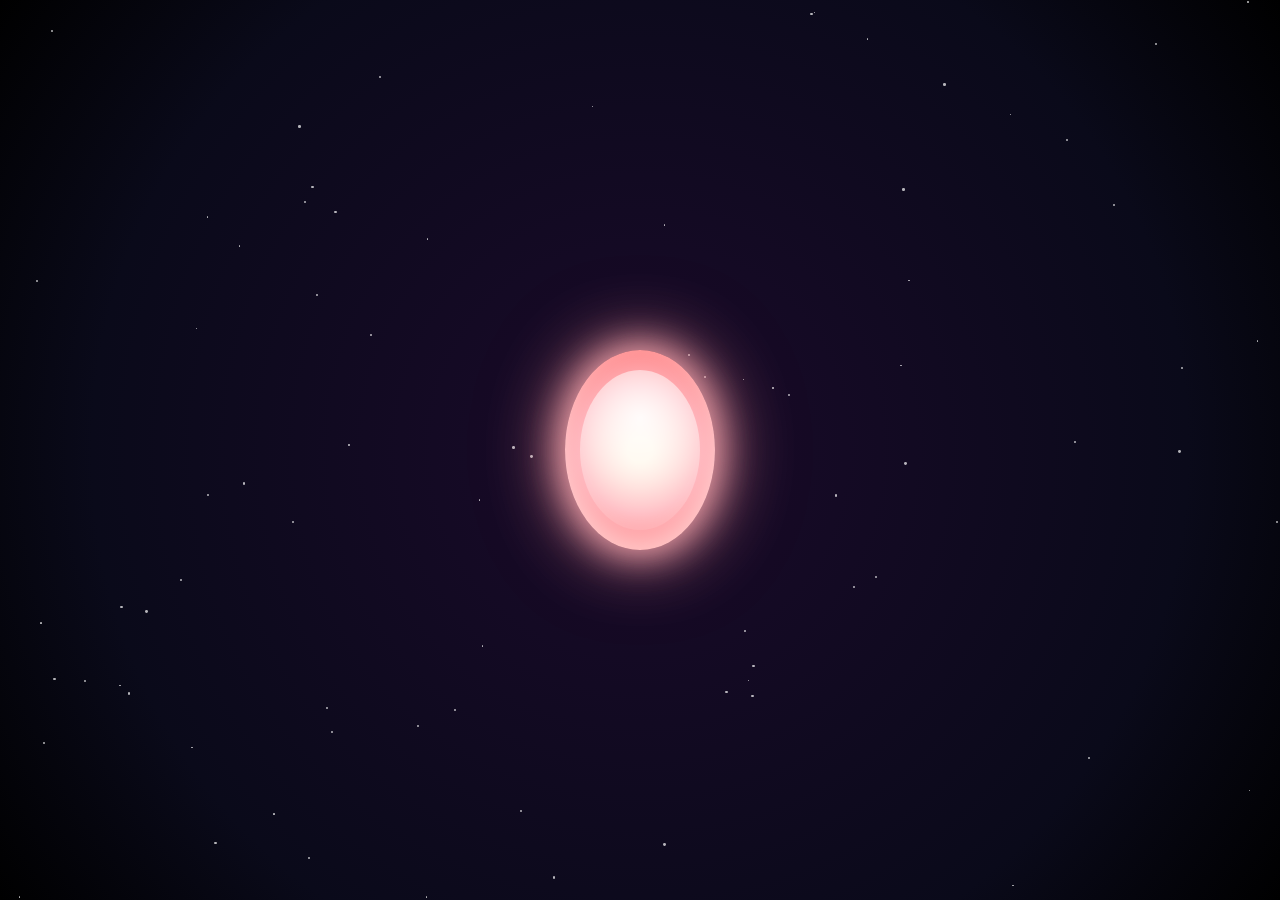
==== index.html @ 89af6be8 "Update index.html" ====
<!DOCTYPE html>
<html lang="en">
<head>
    <meta charset="UTF-8">
    <meta name="viewport" content="width=device-width, initial-scale=1.0, maximum-scale=1.0, user-scalable=no">
    <title>Ethereal Celestial Dragon Egg</title>
    <style>
        body {
            margin: 0;
            height: 100vh;
            display: flex;
            justify-content: center;
            align-items: center;
            background: radial-gradient(circle at center, #1a0a2a 0%, #0a0a1a 70%, #000 100%);
            overflow: hidden;
            cursor: default;
            position: relative;
        }

        .nebula {
            position: absolute;
            width: 100%;
            height: 100%;
            background: url('data:image/svg+xml,<svg xmlns="http://www.w3.org/2000/svg"><filter id="noise"><feTurbulence type="fractalNoise" baseFrequency="0.65" numOctaves="3" stitchTiles="stitch"/></filter><rect width="100%" height="100%" filter="url(#noise)" opacity="0.1"/></svg>');
            mix-blend-mode: overlay;
            pointer-events: none;
        }

        .particle {
            position: absolute;
            background: rgba(255, 255, 255, 0.7);
            border-radius: 50%;
            pointer-events: none;
            animation: twinkle 4s infinite ease-in-out;
        }

        @keyframes twinkle {
            0%, 100% { opacity: 0.2; transform: scale(0.5); }
            50% { opacity: 0.8; transform: scale(1); }
        }

        .celestial-egg {
            width: clamp(100px, 20vw, 150px);
            height: clamp(133px, 26.6vw, 200px);
            background: radial-gradient(circle at center, #fff3e0 10%, #ffb3ba 50%, #ff8080 90%);
            border-radius: 50%;
            box-shadow: 0 0 40px rgba(255, 179, 186, 0.8),
                        0 0 80px rgba(255, 128, 128, 0.5),
                        inset 0 -10px 20px rgba(255, 255, 255, 0.5);
            position: absolute;
            transform: translate(-50%, -50%);
            transition: all 0.3s cubic-bezier(0.25, 0.46, 0.45, 0.94);
            cursor: grab;
            filter: drop-shadow(0 0 15px rgba(255, 179, 186, 0.6));
            z-index: 1;
        }

        .celestial-egg::before {
            content: '';
            position: absolute;
            top: 10%;
            left: 10%;
            right: 10%;
            bottom: 10%;
            background: radial-gradient(circle at 50% 30%, 
                rgba(255, 255, 255, 0.9) 0%,
                rgba(255, 255, 255, 0.3) 60%,
                transparent 100%);
            border-radius: 50%;
            mix-blend-mode: screen;
        }

        .celestial-egg:active {
            cursor: grabbing;
        }

        .celestial-egg.glow {
            animation: pulse-glow 1.5s ease-in-out infinite;
        }

        @keyframes pulse-glow {
            0%, 100% { box-shadow: 0 0 40px rgba(255, 179, 186, 0.8), 0 0 80px rgba(255, 128, 128, 0.5); }
            50% { box-shadow: 0 0 60px rgba(255, 179, 186, 1), 0 0 120px rgba(255, 128, 128, 0.7); }
        }
    </style>
</head>
<body>
    <div class="nebula"></div>
    <div class="celestial-egg" id="egg"></div>

    <script>
        const egg = document.getElementById('egg');
        let isDragging = false;
        let spinVelocity = 0;
        let rotateX = 0;
        let rotateZ = 0;
        let posX = window.innerWidth / 2;
        let posY = window.innerHeight / 2;
        let velX = 0;
        let velY = 0;
        let lastFrameTime = performance.now();

        // Web Audio API setup
        const audioContext = new (window.AudioContext || window.webkitAudioContext)();
        let dragOscillator = null;
        let dragGainNode = null;

        // Create cosmic particles
        for (let i = 0; i < 80; i++) {
            const particle = document.createElement('div');
            particle.className = 'particle';
            const size = Math.random() * 2 + 1;
            Object.assign(particle.style, {
                width: `${size}px`,
                height: `${size}px`,
                left: `${Math.random() * 100}%`,
                top: `${Math.random() * 100}%`,
                animationDelay: `${Math.random() * 4}s`
            });
            document.body.appendChild(particle);
        }

        function animate() {
            const now = performance.now();
            const deltaTime = Math.min((now - lastFrameTime) / 1000, 0.1);
            lastFrameTime = now;

            if (!isDragging) {
                spinVelocity *= 0.95;
                velX *= 0.9;
                velY *= 0.9;
                posX = Math.max(50, Math.min(window.innerWidth - 50, posX + velX));
                posY = Math.max(66, Math.min(window.innerHeight - 66, posY + velY));
                if (Math.abs(spinVelocity) < 0.1) spinVelocity = 0;
                rotateZ += spinVelocity * deltaTime * 60;
            }

            egg.style.left = `${posX}px`;
            egg.style.top = `${posY}px`;
            egg.style.transform = `translate(-50%, -50%) rotateZ(${rotateZ}deg) rotateX(${rotateX}deg)`;
            requestAnimationFrame(animate);
        }
        animate();

        let lastMouseX, lastMouseY, startX, startY, initialPosX, initialPosY;

        function playTapSound() {
            const oscillator = audioContext.createOscillator();
            const gainNode = audioContext.createGain();
            oscillator.type = 'sine';
            oscillator.frequency.setValueAtTime(800, audioContext.currentTime);
            gainNode.gain.setValueAtTime(0.3, audioContext.currentTime);
            gainNode.gain.exponentialRampToValueAtTime(0.001, audioContext.currentTime + 0.2);
            oscillator.connect(gainNode);
            gainNode.connect(audioContext.destination);
            oscillator.start();
            oscillator.stop(audioContext.currentTime + 0.2);
        }

        function startDragSound() {
            if (!dragOscillator) {
                dragOscillator = audioContext.createOscillator();
                dragGainNode = audioContext.createGain();
                dragOscillator.type = 'triangle';
                dragOscillator.frequency.setValueAtTime(200, audioContext.currentTime);
                dragGainNode.gain.setValueAtTime(0.2, audioContext.currentTime);
                dragOscillator.connect(dragGainNode);
                dragGainNode.connect(audioContext.destination);
                dragOscillator.start();
            }
        }

        function adjustDragPitch(velocity) {
            if (dragOscillator) {
                const pitchFactor = Math.max(0.5, Math.min(2, (Math.abs(velocity) / 100) + 0.5));
                dragOscillator.frequency.setValueAtTime(200 * pitchFactor, audioContext.currentTime);
            }
        }

        function stopDragSound() {
            if (dragOscillator) {
                dragGainNode.gain.exponentialRampToValueAtTime(0.001, audioContext.currentTime + 0.1);
                dragOscillator.stop(audioContext.currentTime + 0.1);
                dragOscillator = null;
                dragGainNode = null;
            }
        }

        function handleStart(x, y) {
            isDragging = true;
            playTapSound();
            startDragSound();
            adjustDragPitch(velX);
            lastMouseX = x;
            lastMouseY = y;
            startX = x;
            startY = y;
            initialPosX = posX;
            initialPosY = posY;
            egg.style.transition = 'none';
        }

        function handleMove(x, y) {
            if (isDragging) {
                const deltaX = x - startX;
                const deltaY = y - startY;
                posX = initialPosX + deltaX;
                posY = initialPosY + deltaY;
                const spinDelta = x - lastMouseX;
                spinVelocity = spinDelta * 0.5;
                rotateZ += spinDelta * 0.3;
                velX = (x - lastMouseX) * 2;
                velY = (y - lastMouseY) * 2;
                adjustDragPitch(velX);
                lastMouseX = x;
                lastMouseY = y;
            } else {
                const targetX = x - window.innerWidth / 2;
                const targetY = y - window.innerHeight / 2;
                rotateZ = targetX * 0.03;
                rotateX = -targetY * 0.03;
            }
        }

        function handleEnd() {
            if (isDragging) {
                isDragging = false;
                stopDragSound();
                playTapSound();
                egg.style.transition = 'all 0.3s cubic-bezier(0.25, 0.46, 0.45, 0.94)';
            }
        }

        egg.addEventListener('mousedown', (e) => handleStart(e.clientX, e.clientY));
        document.addEventListener('mousemove', (e) => handleMove(e.clientX, e.clientY));
        document.addEventListener('mouseup', handleEnd);

        egg.addEventListener('touchstart', (e) => {
            const touch = e.touches[0];
            handleStart(touch.clientX, touch.clientY);
            e.preventDefault();
        }, { passive: false });

        document.addEventListener('touchmove', (e) => {
            const touch = e.touches[0];
            handleMove(touch.clientX, touch.clientY);
            e.preventDefault();
        }, { passive: false });

        document.addEventListener('touchend', handleEnd);

        window.addEventListener('resize', () => {
            if (!isDragging) {
                posX = window.innerWidth / 2;
                posY = window.innerHeight / 2;
            }
        });
    </script>
</body>
</html>
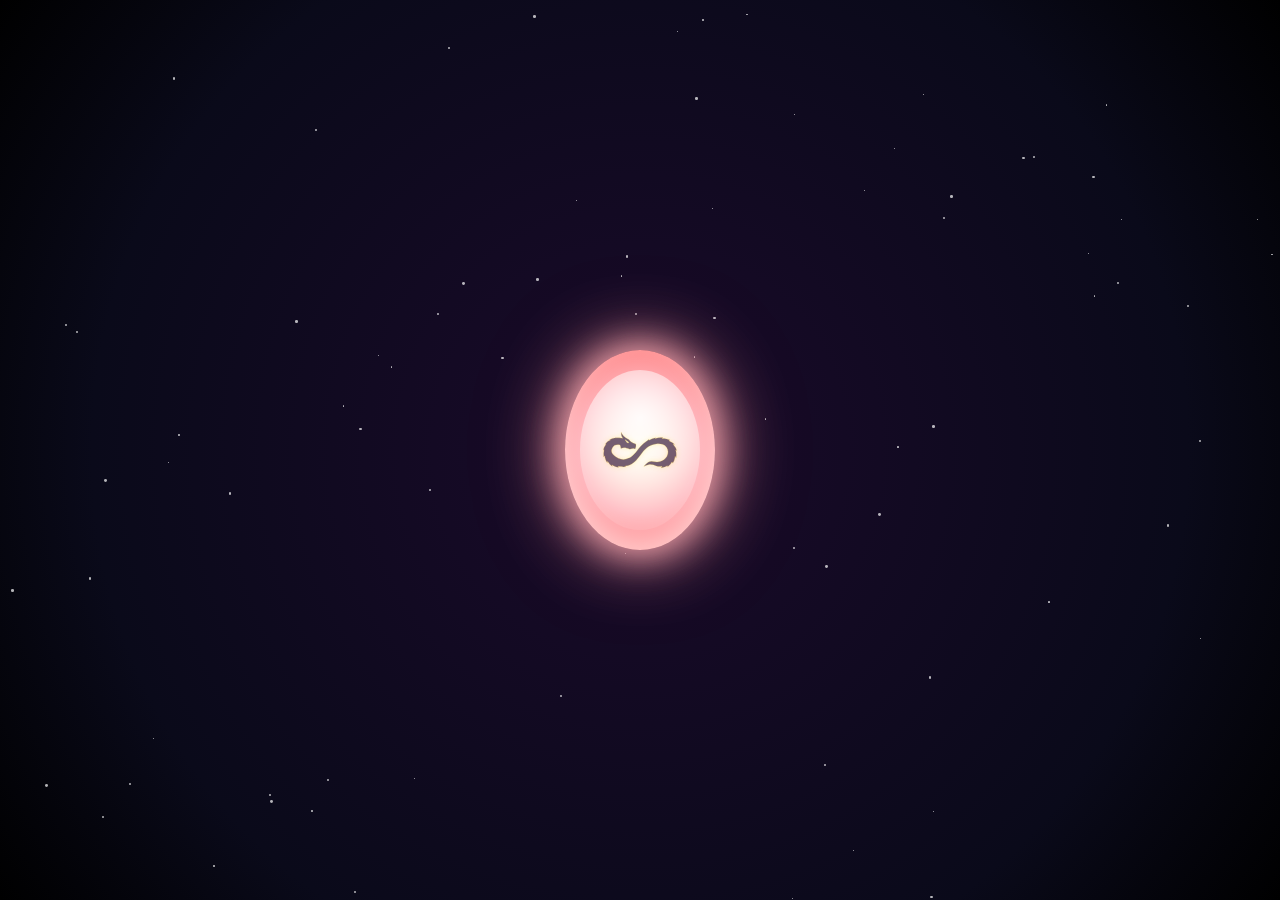
==== commit aeb07aaf: "Update index.html" ====
--- a/index.html
+++ b/index.html
@@ -3,258 +3,20 @@
 <head>
     <meta charset="UTF-8">
     <meta name="viewport" content="width=device-width, initial-scale=1.0, maximum-scale=1.0, user-scalable=no">
-    <title>Ethereal Celestial Dragon Egg</title>
-    <style>
-        body {
-            margin: 0;
-            height: 100vh;
-            display: flex;
-            justify-content: center;
-            align-items: center;
-            background: radial-gradient(circle at center, #1a0a2a 0%, #0a0a1a 70%, #000 100%);
-            overflow: hidden;
-            cursor: default;
-            position: relative;
-        }
-
-        .nebula {
-            position: absolute;
-            width: 100%;
-            height: 100%;
-            background: url('data:image/svg+xml,<svg xmlns="http://www.w3.org/2000/svg"><filter id="noise"><feTurbulence type="fractalNoise" baseFrequency="0.65" numOctaves="3" stitchTiles="stitch"/></filter><rect width="100%" height="100%" filter="url(#noise)" opacity="0.1"/></svg>');
-            mix-blend-mode: overlay;
-            pointer-events: none;
-        }
-
-        .particle {
-            position: absolute;
-            background: rgba(255, 255, 255, 0.7);
-            border-radius: 50%;
-            pointer-events: none;
-            animation: twinkle 4s infinite ease-in-out;
-        }
-
-        @keyframes twinkle {
-            0%, 100% { opacity: 0.2; transform: scale(0.5); }
-            50% { opacity: 0.8; transform: scale(1); }
-        }
-
-        .celestial-egg {
-            width: clamp(100px, 20vw, 150px);
-            height: clamp(133px, 26.6vw, 200px);
-            background: radial-gradient(circle at center, #fff3e0 10%, #ffb3ba 50%, #ff8080 90%);
-            border-radius: 50%;
-            box-shadow: 0 0 40px rgba(255, 179, 186, 0.8),
-                        0 0 80px rgba(255, 128, 128, 0.5),
-                        inset 0 -10px 20px rgba(255, 255, 255, 0.5);
-            position: absolute;
-            transform: translate(-50%, -50%);
-            transition: all 0.3s cubic-bezier(0.25, 0.46, 0.45, 0.94);
-            cursor: grab;
-            filter: drop-shadow(0 0 15px rgba(255, 179, 186, 0.6));
-            z-index: 1;
-        }
-
-        .celestial-egg::before {
-            content: '';
-            position: absolute;
-            top: 10%;
-            left: 10%;
-            right: 10%;
-            bottom: 10%;
-            background: radial-gradient(circle at 50% 30%, 
-                rgba(255, 255, 255, 0.9) 0%,
-                rgba(255, 255, 255, 0.3) 60%,
-                transparent 100%);
-            border-radius: 50%;
-            mix-blend-mode: screen;
-        }
-
-        .celestial-egg:active {
-            cursor: grabbing;
-        }
-
-        .celestial-egg.glow {
-            animation: pulse-glow 1.5s ease-in-out infinite;
-        }
-
-        @keyframes pulse-glow {
-            0%, 100% { box-shadow: 0 0 40px rgba(255, 179, 186, 0.8), 0 0 80px rgba(255, 128, 128, 0.5); }
-            50% { box-shadow: 0 0 60px rgba(255, 179, 186, 1), 0 0 120px rgba(255, 128, 128, 0.7); }
-        }
-    </style>
+    <title>Dragon Celestial Egg</title>
+    <link rel="stylesheet" href="styles.css">
 </head>
 <body>
     <div class="nebula"></div>
-    <div class="celestial-egg" id="egg"></div>
-
-    <script>
-        const egg = document.getElementById('egg');
-        let isDragging = false;
-        let spinVelocity = 0;
-        let rotateX = 0;
-        let rotateZ = 0;
-        let posX = window.innerWidth / 2;
-        let posY = window.innerHeight / 2;
-        let velX = 0;
-        let velY = 0;
-        let lastFrameTime = performance.now();
-
-        // Web Audio API setup
-        const audioContext = new (window.AudioContext || window.webkitAudioContext)();
-        let dragOscillator = null;
-        let dragGainNode = null;
-
-        // Create cosmic particles
-        for (let i = 0; i < 80; i++) {
-            const particle = document.createElement('div');
-            particle.className = 'particle';
-            const size = Math.random() * 2 + 1;
-            Object.assign(particle.style, {
-                width: `${size}px`,
-                height: `${size}px`,
-                left: `${Math.random() * 100}%`,
-                top: `${Math.random() * 100}%`,
-                animationDelay: `${Math.random() * 4}s`
-            });
-            document.body.appendChild(particle);
-        }
-
-        function animate() {
-            const now = performance.now();
-            const deltaTime = Math.min((now - lastFrameTime) / 1000, 0.1);
-            lastFrameTime = now;
-
-            if (!isDragging) {
-                spinVelocity *= 0.95;
-                velX *= 0.9;
-                velY *= 0.9;
-                posX = Math.max(50, Math.min(window.innerWidth - 50, posX + velX));
-                posY = Math.max(66, Math.min(window.innerHeight - 66, posY + velY));
-                if (Math.abs(spinVelocity) < 0.1) spinVelocity = 0;
-                rotateZ += spinVelocity * deltaTime * 60;
-            }
-
-            egg.style.left = `${posX}px`;
-            egg.style.top = `${posY}px`;
-            egg.style.transform = `translate(-50%, -50%) rotateZ(${rotateZ}deg) rotateX(${rotateX}deg)`;
-            requestAnimationFrame(animate);
-        }
-        animate();
-
-        let lastMouseX, lastMouseY, startX, startY, initialPosX, initialPosY;
-
-        function playTapSound() {
-            const oscillator = audioContext.createOscillator();
-            const gainNode = audioContext.createGain();
-            oscillator.type = 'sine';
-            oscillator.frequency.setValueAtTime(800, audioContext.currentTime);
-            gainNode.gain.setValueAtTime(0.3, audioContext.currentTime);
-            gainNode.gain.exponentialRampToValueAtTime(0.001, audioContext.currentTime + 0.2);
-            oscillator.connect(gainNode);
-            gainNode.connect(audioContext.destination);
-            oscillator.start();
-            oscillator.stop(audioContext.currentTime + 0.2);
-        }
-
-        function startDragSound() {
-            if (!dragOscillator) {
-                dragOscillator = audioContext.createOscillator();
-                dragGainNode = audioContext.createGain();
-                dragOscillator.type = 'triangle';
-                dragOscillator.frequency.setValueAtTime(200, audioContext.currentTime);
-                dragGainNode.gain.setValueAtTime(0.2, audioContext.currentTime);
-                dragOscillator.connect(dragGainNode);
-                dragGainNode.connect(audioContext.destination);
-                dragOscillator.start();
-            }
-        }
-
-        function adjustDragPitch(velocity) {
-            if (dragOscillator) {
-                const pitchFactor = Math.max(0.5, Math.min(2, (Math.abs(velocity) / 100) + 0.5));
-                dragOscillator.frequency.setValueAtTime(200 * pitchFactor, audioContext.currentTime);
-            }
-        }
-
-        function stopDragSound() {
-            if (dragOscillator) {
-                dragGainNode.gain.exponentialRampToValueAtTime(0.001, audioContext.currentTime + 0.1);
-                dragOscillator.stop(audioContext.currentTime + 0.1);
-                dragOscillator = null;
-                dragGainNode = null;
-            }
-        }
-
-        function handleStart(x, y) {
-            isDragging = true;
-            playTapSound();
-            startDragSound();
-            adjustDragPitch(velX);
-            lastMouseX = x;
-            lastMouseY = y;
-            startX = x;
-            startY = y;
-            initialPosX = posX;
-            initialPosY = posY;
-            egg.style.transition = 'none';
-        }
-
-        function handleMove(x, y) {
-            if (isDragging) {
-                const deltaX = x - startX;
-                const deltaY = y - startY;
-                posX = initialPosX + deltaX;
-                posY = initialPosY + deltaY;
-                const spinDelta = x - lastMouseX;
-                spinVelocity = spinDelta * 0.5;
-                rotateZ += spinDelta * 0.3;
-                velX = (x - lastMouseX) * 2;
-                velY = (y - lastMouseY) * 2;
-                adjustDragPitch(velX);
-                lastMouseX = x;
-                lastMouseY = y;
-            } else {
-                const targetX = x - window.innerWidth / 2;
-                const targetY = y - window.innerHeight / 2;
-                rotateZ = targetX * 0.03;
-                rotateX = -targetY * 0.03;
-            }
-        }
-
-        function handleEnd() {
-            if (isDragging) {
-                isDragging = false;
-                stopDragSound();
-                playTapSound();
-                egg.style.transition = 'all 0.3s cubic-bezier(0.25, 0.46, 0.45, 0.94)';
-            }
-        }
-
-        egg.addEventListener('mousedown', (e) => handleStart(e.clientX, e.clientY));
-        document.addEventListener('mousemove', (e) => handleMove(e.clientX, e.clientY));
-        document.addEventListener('mouseup', handleEnd);
-
-        egg.addEventListener('touchstart', (e) => {
-            const touch = e.touches[0];
-            handleStart(touch.clientX, touch.clientY);
-            e.preventDefault();
-        }, { passive: false });
-
-        document.addEventListener('touchmove', (e) => {
-            const touch = e.touches[0];
-            handleMove(touch.clientX, touch.clientY);
-            e.preventDefault();
-        }, { passive: false });
-
-        document.addEventListener('touchend', handleEnd);
-
-        window.addEventListener('resize', () => {
-            if (!isDragging) {
-                posX = window.innerWidth / 2;
-                posY = window.innerHeight / 2;
-            }
-        });
-    </script>
+    <div class="celestial-egg" id="egg">
+        <svg class="dragon-emblem" viewBox="5133 11809 20309 9837" preserveAspectRatio="xMidYMid meet">
+            <path d="M20491.6 21646.8l-1.3-.7c-285.5-615.5-620.7-1052.9-1005.6-1312.3-149.6-159.4-527.7-401.2-1134.1-725.6-235.7-322.8-461.2-551.8-676.7-687-285.1-190.5-696.3-372.1-1233.5-544.9-52.9-173.9-71.4-344.4-55.4-511.7 24.7-210.5 114.3-518.4 268.8-923.8 98 220.6 582.8 225.9 1454.4 16 692.1 245 1172.9 374.1 1442.2 387.1 278.8 32.4 619.3-26.9 1021.5-177.8 70.1 433 132.6 701.2 187.6 804.6 46.5 118.3 139.9 190.4 280 216.4 539.7 65.2 993.4-11.7 1360.9-231 1297.2-1298.3 922.1-2477.3-1125-3536.8-971.1-417.9-1923.7-392.4-2857.9 76.7-375 165.3-821.7 483-1340.2 953.1l-537.2 517.3c-760.3 1006.7-1353.5 1712.5-1779.4 2117.6-408.8 414.2-1069.2 942.2-1981.3 1583.9l50.5-262.2c-561.7 366.1-1170.8 609.2-1827.6 729.5l101.5-204.7c-618.5 162.9-1132.04 243.6-1540.6 242.1l-598.2-16.2 234.06-240.7c-910.66 8.4-1645.08-136.3-2203.32-433.9l319.61-167.9C6595.7 18975.2 6064.61 18630 5722.15 18278.5l402.46 24.4c12.15-2.4 17.73-8.4 16.8-18.1-624.11-743.4-960.16-1331.5-1008.17-1764.4l278.67 153.5c13.71 3.3 21.68-1 23.95-13-251.21-674.3-291.88-1385-121.95-2132.1l271.56 497.6c68.36-824.1 299.88-1475.5 694.53-1954.3l143.87 385.1c243.86-477.1 644.57-940.6 1202.15-1390.4l112.69 327.2c448.95-279.5 1029.81-474.3 1742.58-584.6l-331.56 420.8c500.35-84.6 906.27-99.5 1217.77-44.6 76.6-13.7 513.9 131.9 1311.9 436.6 179.7 59.1 389 94.4 627.6 105.9 424.7 21.7 1068.6-154.8 1931.7-529.5-664.9 729.6-1153.9 1147.5-1467.1 1253.5-212.8 94.4-419.1 141.5-618.9 141.3l-1532.3-151.1c-282.6-10.7-571.9 25.8-867.78 109.5-798.13 229.5-1424.38 694.1-1878.67 1393.6-469.11 923.9-440.32 1779.8 86.28 2567.5 611.18 712.8 1561.68 1006.3 2851.57 880.5 914.4-100.7 1765.9-440.8 2554.3-1020.3 286.5-210.9 601.9-518.3 946-922.4 1158.6-1569.8 1822.9-2414.4 1992.9-2533.9 595.5-604.2 1144.8-1024.9 1647.7-1262 432.7-204.2 909.7-323.5 1431.1-357.9l-244.8-182c101.7-15.4 206.7-28 314.9-37.6 337.8-45.5 961.7 1 1871.7 139.5l-157.7-271.4c564.4 48.5 1189 270.5 1873.7 666l-96.8-411c526.3 311.4 950.8 773.8 1273.3 1387l119.2-405.1c367.2 508.6 608.6 1160.7 724 1956.3l286.8-316.3c92.5 664.4 43.6 1325.5-146.8 1983.3 3.6 14.3 12.6 18.1 27 11.3l214.4-198.8-75.4 407.8c-68.7 295.5-297.3 726.1-685.5 1292-47 18.1 18 28.8 194.7 32.2-266 452.6-737.8 829.7-1415.2 1131.1l253.4 105.4c-517 270.6-983.3 424.4-1398.6 461.4-337.7 56.7-1108.2 43.1-2311.4-40.8 355.5 315.1 517.8 861.6 486.9 1639.6zm-1082.8-2050l0.5-3.2c0.7-9.6-4.1-26.1-14.1-49.4-30-62.3-54.7-108.8-74.2-139.6l-412.6-625.6c-18.5-16.8-50.7-30.2-96.7-40.1l-399.4-71.7-41.7 4.7c17.8 31.3 63.4 126.3 136.7 285.1 7.1 11.9 15 21.5 23.8 28.8 287.9 161.3 580.5 365 877.7 611"
+                  fill="#3a1f3f" 
+                  stroke="#ffd700" 
+                  stroke-width="60"  <!-- Reduced stroke width -->
+                  stroke-opacity="0.4"/>  <!-- Increased opacity -->
+        </svg>
+    </div>
+    <script src="script.js"></script>
 </body>
 </html>
--- a/styles.css
+++ b/styles.css
@@ -0,0 +1,90 @@
+body {
+    margin: 0;
+    height: 100vh;
+    display: flex;
+    justify-content: center;
+    align-items: center;
+    background: radial-gradient(circle at center, #1a0a2a 0%, #0a0a1a 70%, #000 100%);
+    overflow: hidden;
+    cursor: default;
+    position: relative;
+}
+
+.nebula {
+    position: absolute;
+    width: 100%;
+    height: 100%;
+    background: url('data:image/svg+xml,<svg xmlns="http://www.w3.org/2000/svg"><filter id="noise"><feTurbulence type="fractalNoise" baseFrequency="0.65" numOctaves="3" stitchTiles="stitch"/></filter><rect width="100%" height="100%" filter="url(#noise)" opacity="0.1"/></svg>');
+    mix-blend-mode: overlay;
+    pointer-events: none;
+}
+
+.particle {
+    position: absolute;
+    background: rgba(255, 255, 255, 0.7);
+    border-radius: 50%;
+    pointer-events: none;
+    animation: twinkle 4s infinite ease-in-out;
+}
+
+@keyframes twinkle {
+    0%, 100% { opacity: 0.2; transform: scale(0.5); }
+    50% { opacity: 0.8; transform: scale(1); }
+}
+
+.celestial-egg {
+    width: clamp(100px, 20vw, 150px);
+    height: clamp(133px, 26.6vw, 200px);
+    background: radial-gradient(circle at center, #fff3e0 10%, #ffb3ba 50%, #ff8080 90%);
+    border-radius: 50%;
+    box-shadow: 0 0 40px rgba(255, 179, 186, 0.8),
+                0 0 80px rgba(255, 128, 128, 0.5),
+                inset 0 -10px 20px rgba(255, 255, 255, 0.5);
+    position: absolute;
+    transform: translate(-50%, -50%);
+    transition: all 0.3s cubic-bezier(0.25, 0.46, 0.45, 0.94);
+    cursor: grab;
+    filter: drop-shadow(0 0 15px rgba(255, 179, 186, 0.6));
+    z-index: 1;
+    overflow: hidden;
+}
+
+.celestial-egg::before {
+    content: '';
+    position: absolute;
+    top: 10%;
+    left: 10%;
+    right: 10%;
+    bottom: 10%;
+    background: radial-gradient(circle at 50% 30%, 
+        rgba(255, 255, 255, 0.9) 0%,
+        rgba(255, 255, 255, 0.3) 60%,
+        transparent 100%);
+    border-radius: 50%;
+    mix-blend-mode: screen;
+}
+
+.dragon-emblem {
+    position: absolute;
+    width: 70%;
+    height: 70%;
+    left: 50%;
+    top: 50%;
+    transform: translate(-50%, -50%) rotate(180deg) scale(0.7);
+    opacity: 0.7;
+    mix-blend-mode: multiply;
+    filter: drop-shadow(0 0 4px rgba(255, 215, 0, 0.3));
+}
+
+.celestial-egg:active {
+    cursor: grabbing;
+}
+
+.celestial-egg.glow {
+    animation: pulse-glow 1.5s ease-in-out infinite;
+}
+
+@keyframes pulse-glow {
+    0%, 100% { box-shadow: 0 0 40px rgba(255, 179, 186, 0.8), 0 0 80px rgba(255, 128, 128, 0.5); }
+    50% { box-shadow: 0 0 60px rgba(255, 179, 186, 1), 0 0 120px rgba(255, 128, 128, 0.7); }
+}
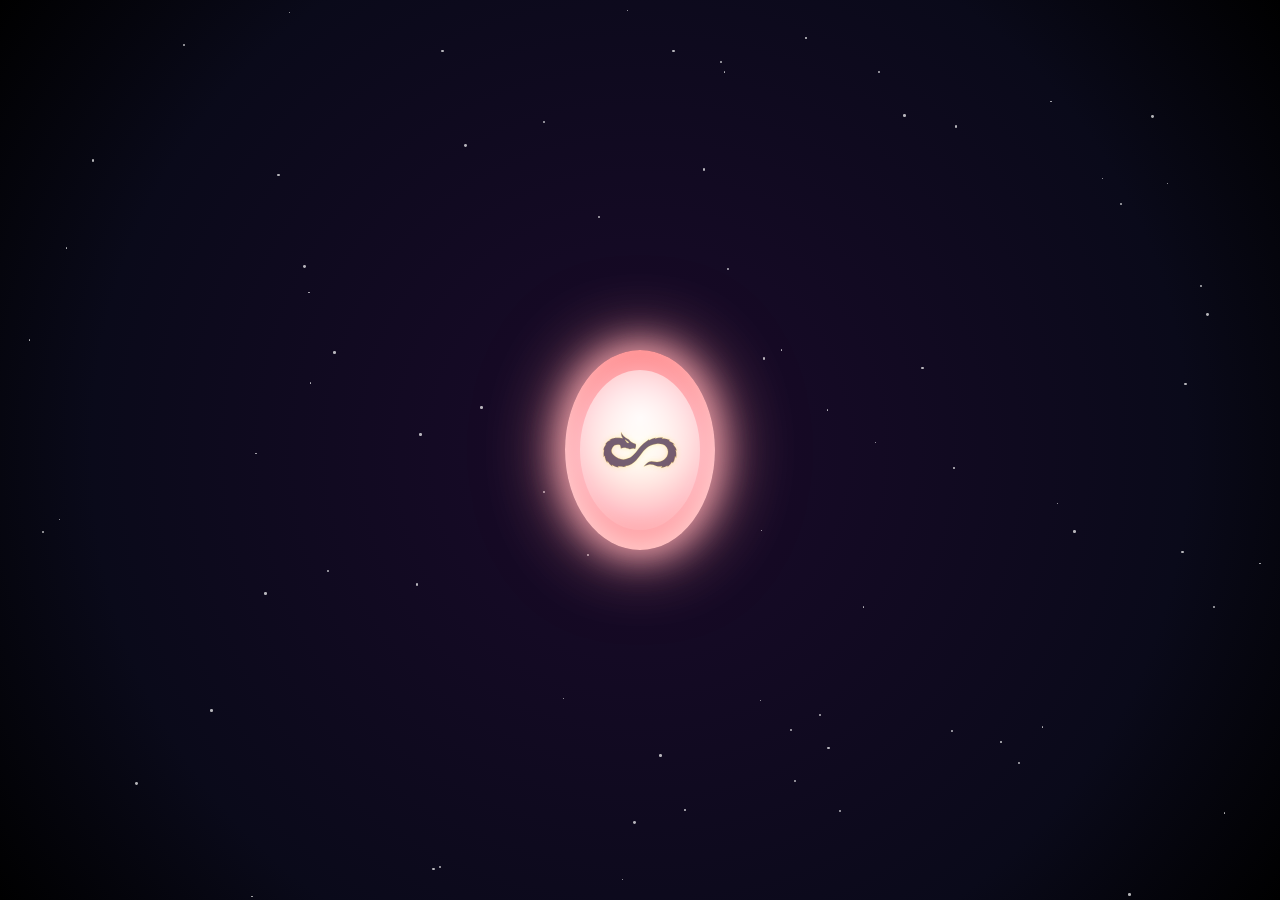
==== commit 40373e98: "Update index.html" ====
--- a/index.html
+++ b/index.html
@@ -4,6 +4,17 @@
     <meta charset="UTF-8">
     <meta name="viewport" content="width=device-width, initial-scale=1.0, maximum-scale=1.0, user-scalable=no">
     <title>Dragon Celestial Egg</title>
+
+    <!-- Google tag (gtag.js) -->
+<script async src="https://www.googletagmanager.com/gtag/js?id=G-3GSCBFK9EM"></script>
+<script>
+  window.dataLayer = window.dataLayer || [];
+  function gtag(){dataLayer.push(arguments);}
+  gtag('js', new Date());
+
+  gtag('config', 'G-3GSCBFK9EM');
+</script>
+    
     <link rel="stylesheet" href="styles.css">
 </head>
 <body>
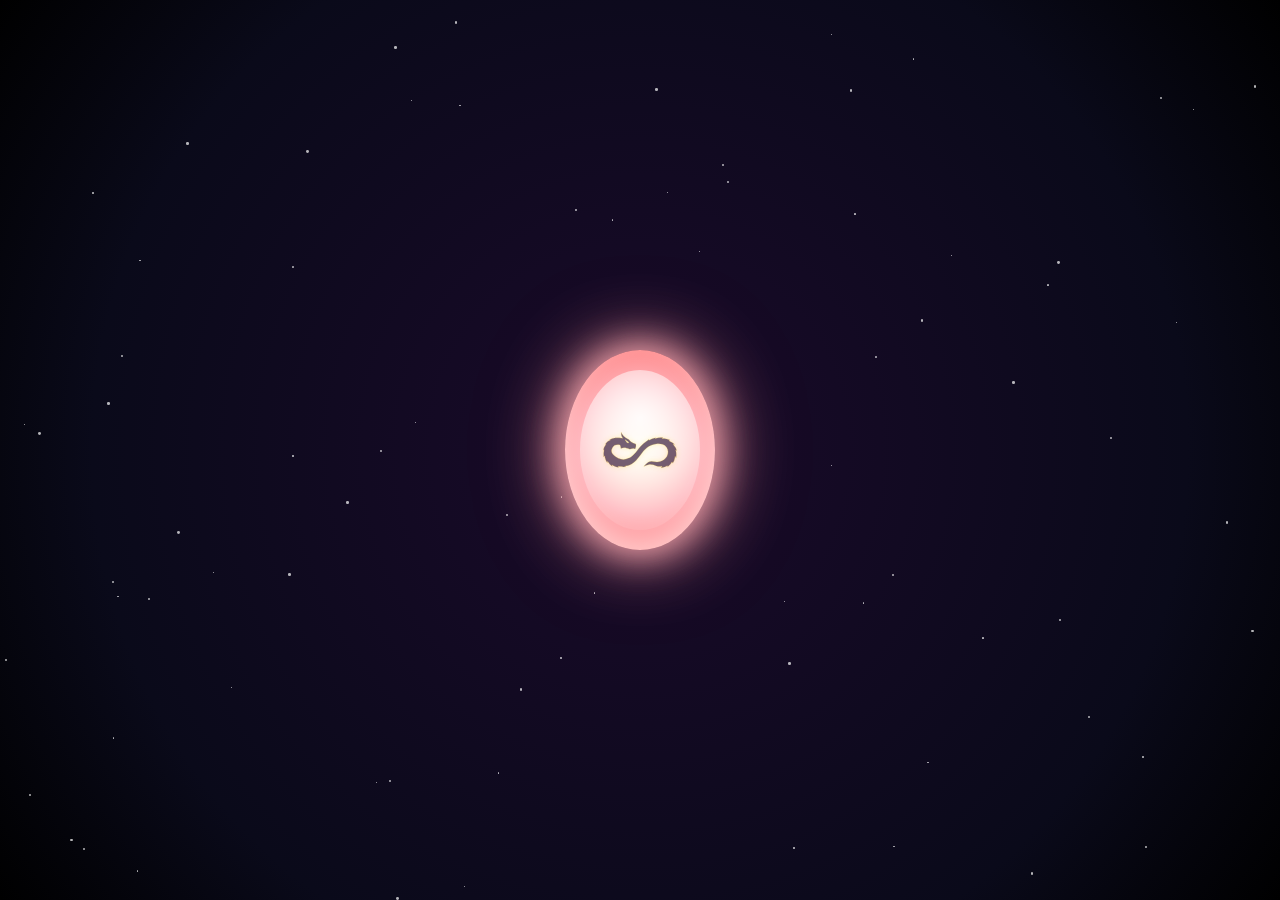
==== commit c08722f2: "Update index.html" ====
--- a/index.html
+++ b/index.html
@@ -4,7 +4,8 @@
     <meta charset="UTF-8">
     <meta name="viewport" content="width=device-width, initial-scale=1.0, maximum-scale=1.0, user-scalable=no">
     <title>Dragon Celestial Egg</title>
-
+<script async src="https://pagead2.googlesyndication.com/pagead/js/adsbygoogle.js?client=ca-pub-0633259514526906"
+     crossorigin="anonymous"></script>
     <!-- Google tag (gtag.js) -->
 <script async src="https://www.googletagmanager.com/gtag/js?id=G-3GSCBFK9EM"></script>
 <script>
